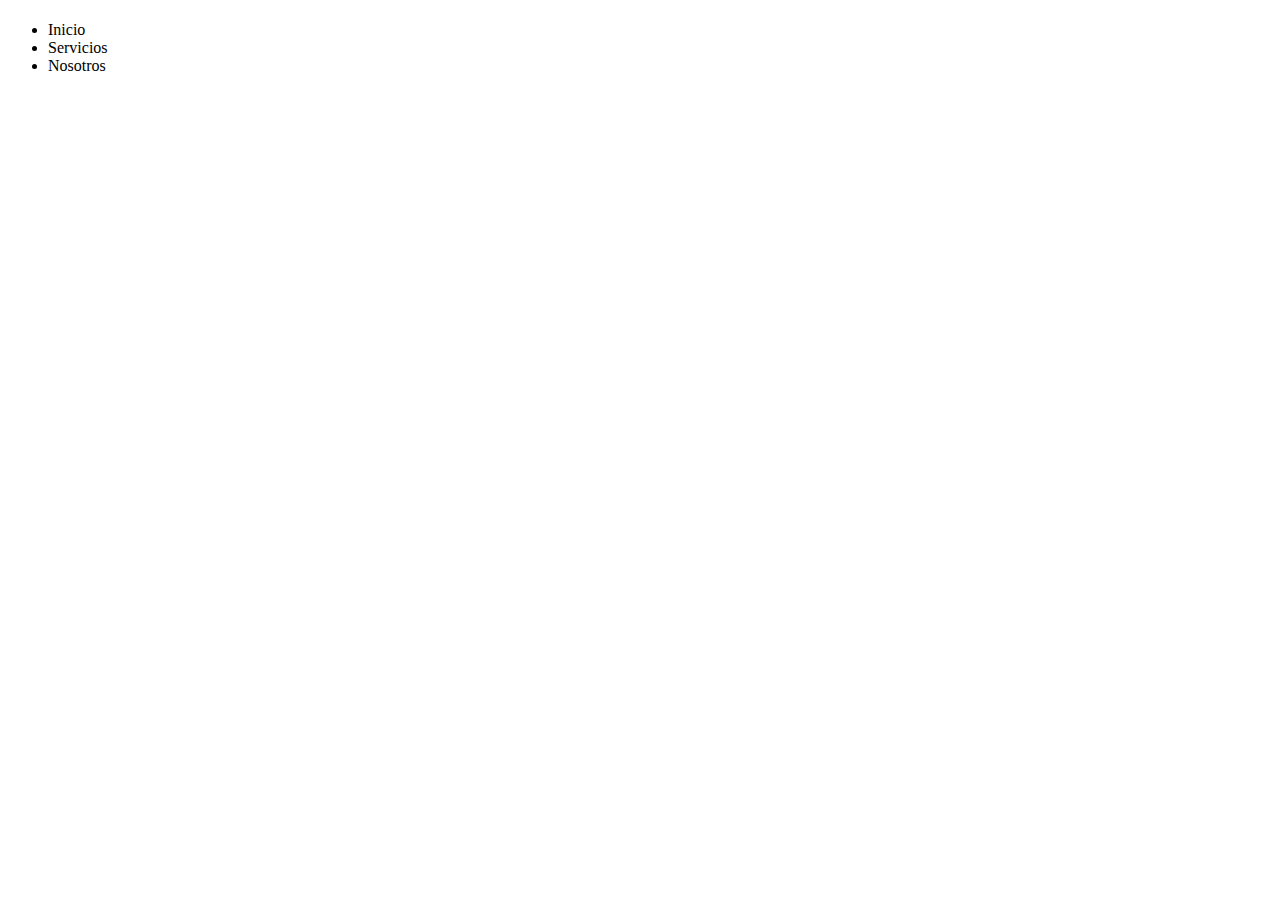
==== index.html @ fa705c72 "first commit" ====
<!DOCTYPE html>
<html lang="en">
<head>
    <meta charset="UTF-8">
    <meta name="viewport" content="width=device-width, initial-scale=1.0">
    <title>Document</title>
</head>
<body>
    <header>
        <!-- Falta Insertar Logo -->
        <h1>  </h1>
        <p>  </p>
    </header>
    <nav>
        <ul>
            <li> Inicio </li>
            <li> Servicios </li>
            <li> Nosotros </li>
        </ul>
    </nav>
</body>
</html>
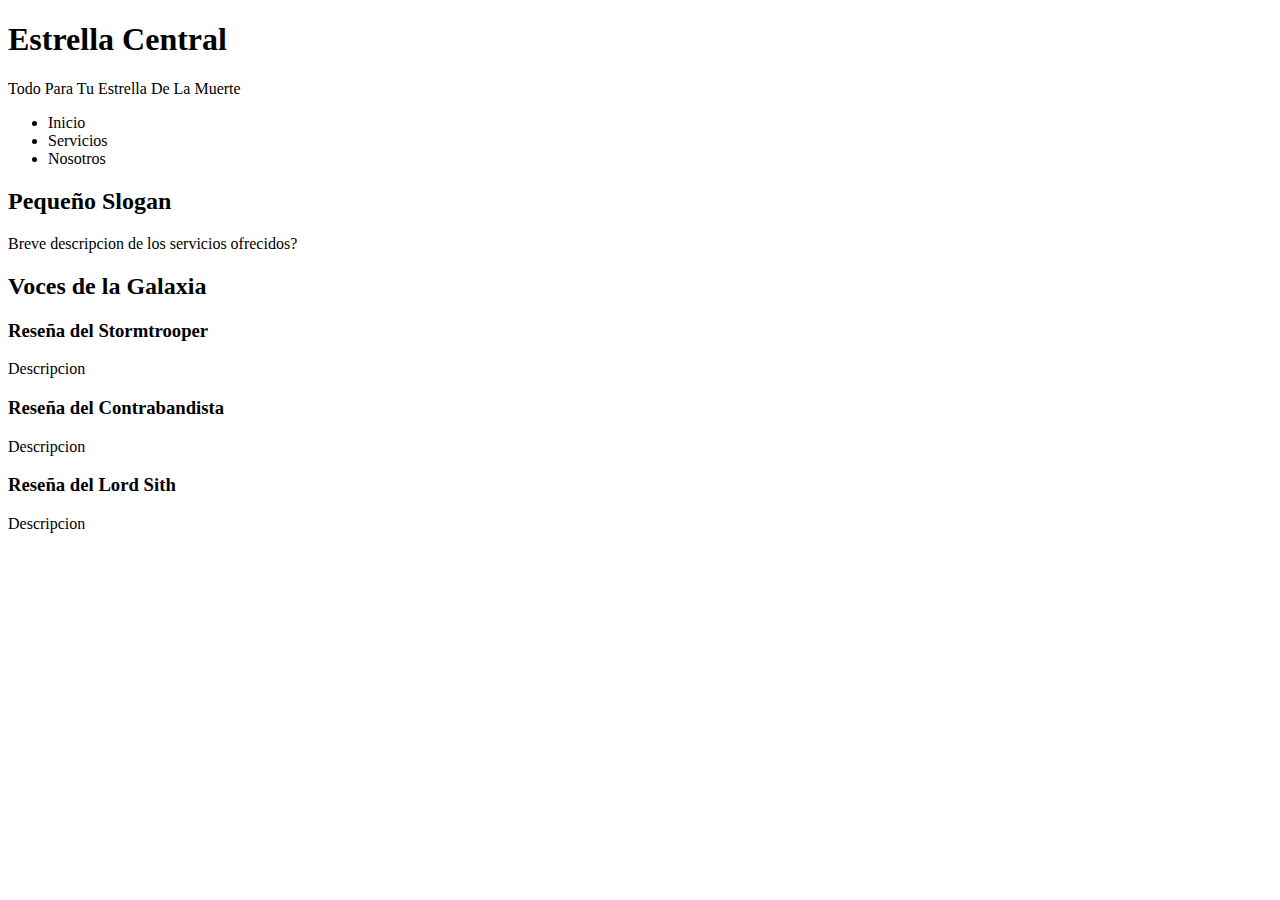
==== commit 4890379c: "finished our basic index.html layout" ====
--- a/index.html
+++ b/index.html
@@ -8,8 +8,8 @@
 <body>
     <header>
         <!-- Falta Insertar Logo -->
-        <h1>  </h1>
-        <p>  </p>
+        <h1> Estrella Central </h1>
+        <p> Todo Para Tu Estrella De La Muerte </p>
     </header>
     <nav>
         <ul>
@@ -18,5 +18,32 @@
             <li> Nosotros </li>
         </ul>
     </nav>
+    <main>
+        <div>
+            <h2> Pequeño Slogan </h2>
+            <p> Breve descripcion de los servicios ofrecidos? </p>
+            <!-- Alguna/s imagenes? -->
+        </div>
+        <div>
+            <h2> Voces de la Galaxia </h2>
+            <div>
+                <div> 
+                    <!-- Imagen Placeholder -->
+                    <h3> Reseña del Stormtrooper </h3>
+                    <p> Descripcion </p>
+                </div>
+                <div> 
+                    <!-- Imagen Placeholder -->
+                    <h3> Reseña del Contrabandista </h3>
+                    <p> Descripcion </p>
+                </div>
+                <div> 
+                    <!-- Imagen Placeholder -->
+                    <h3> Reseña del Lord Sith </h3>
+                    <p> Descripcion </p>
+                </div>
+            </div>
+        </div>
+    </main>
 </body>
 </html>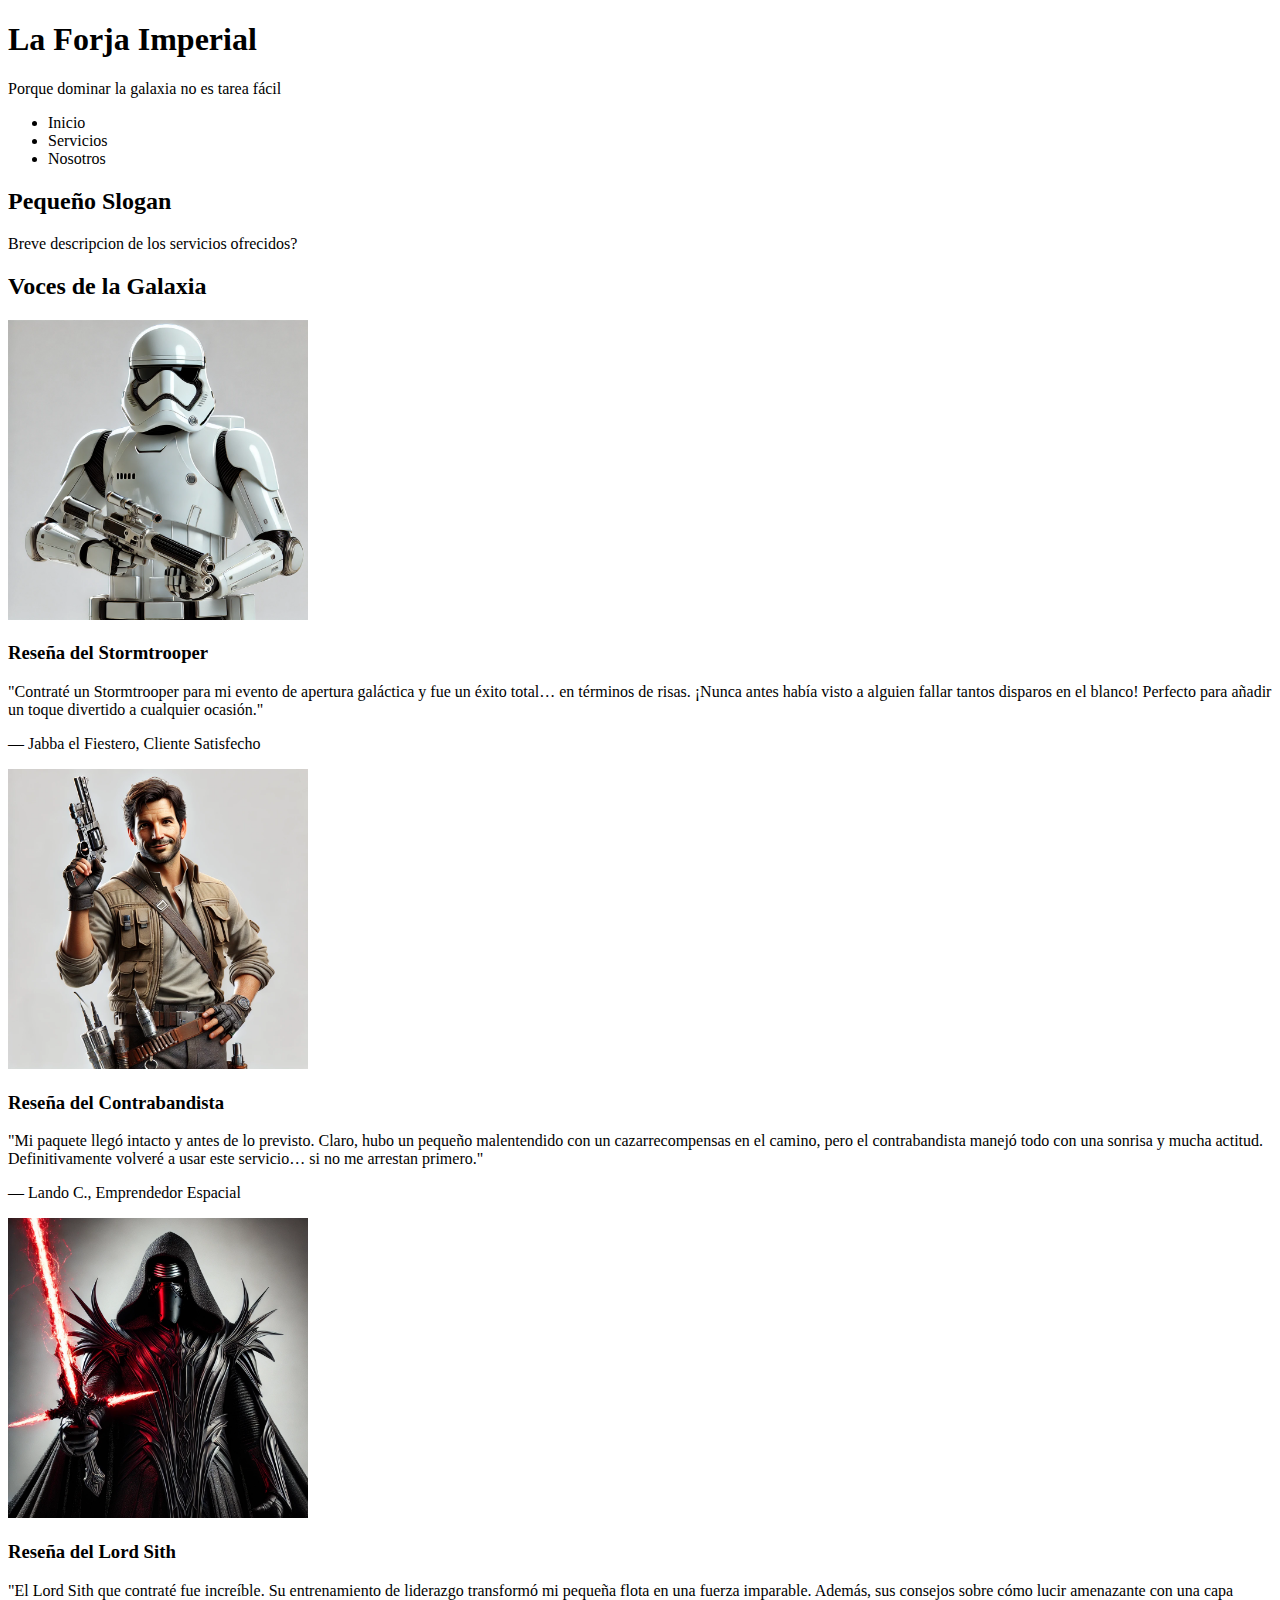
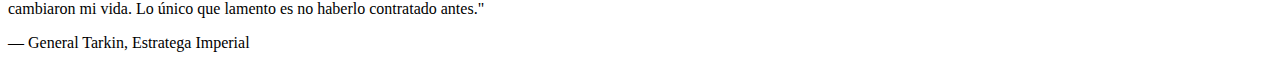
==== commit 51574c54: "created styling css file and linked into index.html" ====
--- a/index.html
+++ b/index.html
@@ -3,13 +3,14 @@
 <head>
     <meta charset="UTF-8">
     <meta name="viewport" content="width=device-width, initial-scale=1.0">
-    <title>Document</title>
+    <link rel="stylesheet" href="public/css/style.css">
+    <title>La Forja Imperial</title>
 </head>
 <body>
     <header>
         <!-- Falta Insertar Logo -->
-        <h1> Estrella Central </h1>
-        <p> Todo Para Tu Estrella De La Muerte </p>
+        <h1> La Forja Imperial </h1>
+        <p> Porque dominar la galaxia no es tarea fácil </p>
     </header>
     <nav>
         <ul>
@@ -28,19 +29,28 @@
             <h2> Voces de la Galaxia </h2>
             <div>
                 <div> 
-                    <!-- Imagen Placeholder -->
+                    <img src="public/images/stormtrooper.webp" alt="retrato de un stormtrooper" id="portraits">
                     <h3> Reseña del Stormtrooper </h3>
-                    <p> Descripcion </p>
+                    <p> "Contraté un Stormtrooper para mi evento de apertura galáctica y fue un éxito total… 
+                        en términos de risas. ¡Nunca antes había visto a alguien fallar tantos disparos en el blanco!
+                        Perfecto para añadir un toque divertido a cualquier ocasión." </p>
+                    <p> — Jabba el Fiestero, Cliente Satisfecho </p>
                 </div>
                 <div> 
-                    <!-- Imagen Placeholder -->
+                    <img src="public/images/smuggler.webp" alt="retrato de un contrabandista" id="portraits">
                     <h3> Reseña del Contrabandista </h3>
-                    <p> Descripcion </p>
+                    <p> "Mi paquete llegó intacto y antes de lo previsto. Claro, hubo un pequeño malentendido 
+                        con un cazarrecompensas en el camino, pero el contrabandista manejó todo con una sonrisa 
+                        y mucha actitud. Definitivamente volveré a usar este servicio… si no me arrestan primero." </p>
+                    <p> — Lando C., Emprendedor Espacial </p>
                 </div>
                 <div> 
-                    <!-- Imagen Placeholder -->
+                    <img src="public/images/lord_sith.webp" alt="retrato de un lord sith" id="portraits">
                     <h3> Reseña del Lord Sith </h3>
-                    <p> Descripcion </p>
+                    <p> "El Lord Sith que contraté fue increíble. Su entrenamiento de liderazgo transformó mi pequeña
+                        flota en una fuerza imparable. Además, sus consejos sobre cómo lucir amenazante con una capa 
+                        cambiaron mi vida. Lo único que lamento es no haberlo contratado antes." </p>
+                    <p> — General Tarkin, Estratega Imperial </p>
                 </div>
             </div>
         </div>
--- a/public/css/style.css
+++ b/public/css/style.css
@@ -0,0 +1,5 @@
+
+img#portraits {
+    width: 300px;
+    height: 300px;
+}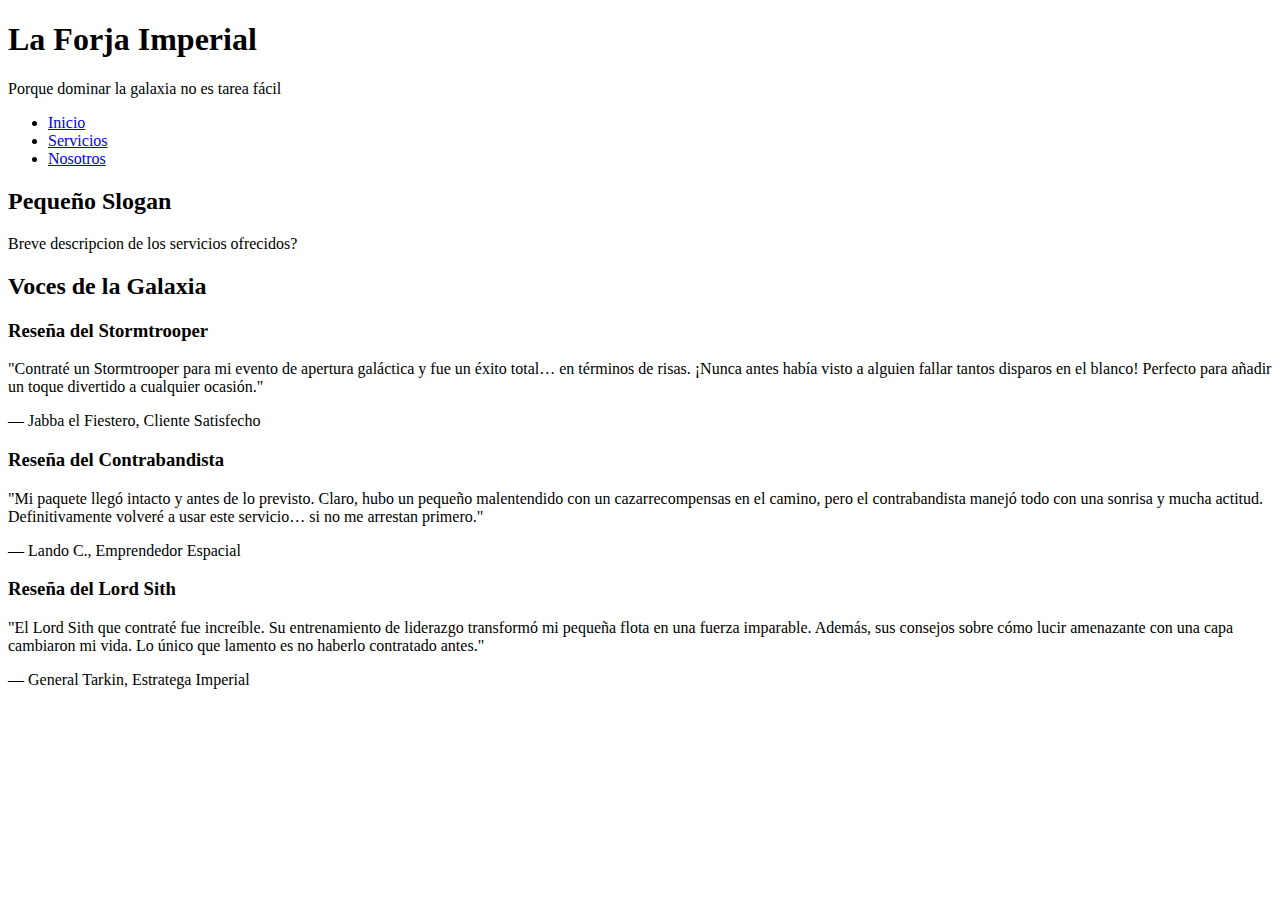
==== commit ddb37b7a: "built the basic services.html and about.html layouts" ====
--- a/index.html
+++ b/index.html
@@ -14,9 +14,9 @@
     </header>
     <nav>
         <ul>
-            <li> Inicio </li>
-            <li> Servicios </li>
-            <li> Nosotros </li>
+            <li><a href="index.html"> Inicio </a></li>
+            <li><a href="services.html"> Servicios </a></li>
+            <li><a href="about.html"> Nosotros </a></li>
         </ul>
     </nav>
     <main>
@@ -29,7 +29,7 @@
             <h2> Voces de la Galaxia </h2>
             <div>
                 <div> 
-                    <img src="public/images/stormtrooper.webp" alt="retrato de un stormtrooper" id="portraits">
+                    <!-- <img src="public/images/stormtrooper.webp" alt="retrato de un stormtrooper" id="portraits"> -->
                     <h3> Reseña del Stormtrooper </h3>
                     <p> "Contraté un Stormtrooper para mi evento de apertura galáctica y fue un éxito total… 
                         en términos de risas. ¡Nunca antes había visto a alguien fallar tantos disparos en el blanco!
@@ -37,7 +37,7 @@
                     <p> — Jabba el Fiestero, Cliente Satisfecho </p>
                 </div>
                 <div> 
-                    <img src="public/images/smuggler.webp" alt="retrato de un contrabandista" id="portraits">
+                    <!-- <img src="public/images/smuggler.webp" alt="retrato de un contrabandista" id="portraits"> -->
                     <h3> Reseña del Contrabandista </h3>
                     <p> "Mi paquete llegó intacto y antes de lo previsto. Claro, hubo un pequeño malentendido 
                         con un cazarrecompensas en el camino, pero el contrabandista manejó todo con una sonrisa 
@@ -45,7 +45,7 @@
                     <p> — Lando C., Emprendedor Espacial </p>
                 </div>
                 <div> 
-                    <img src="public/images/lord_sith.webp" alt="retrato de un lord sith" id="portraits">
+                    <!-- <img src="public/images/lord_sith.webp" alt="retrato de un lord sith" id="portraits"> -->
                     <h3> Reseña del Lord Sith </h3>
                     <p> "El Lord Sith que contraté fue increíble. Su entrenamiento de liderazgo transformó mi pequeña
                         flota en una fuerza imparable. Además, sus consejos sobre cómo lucir amenazante con una capa 
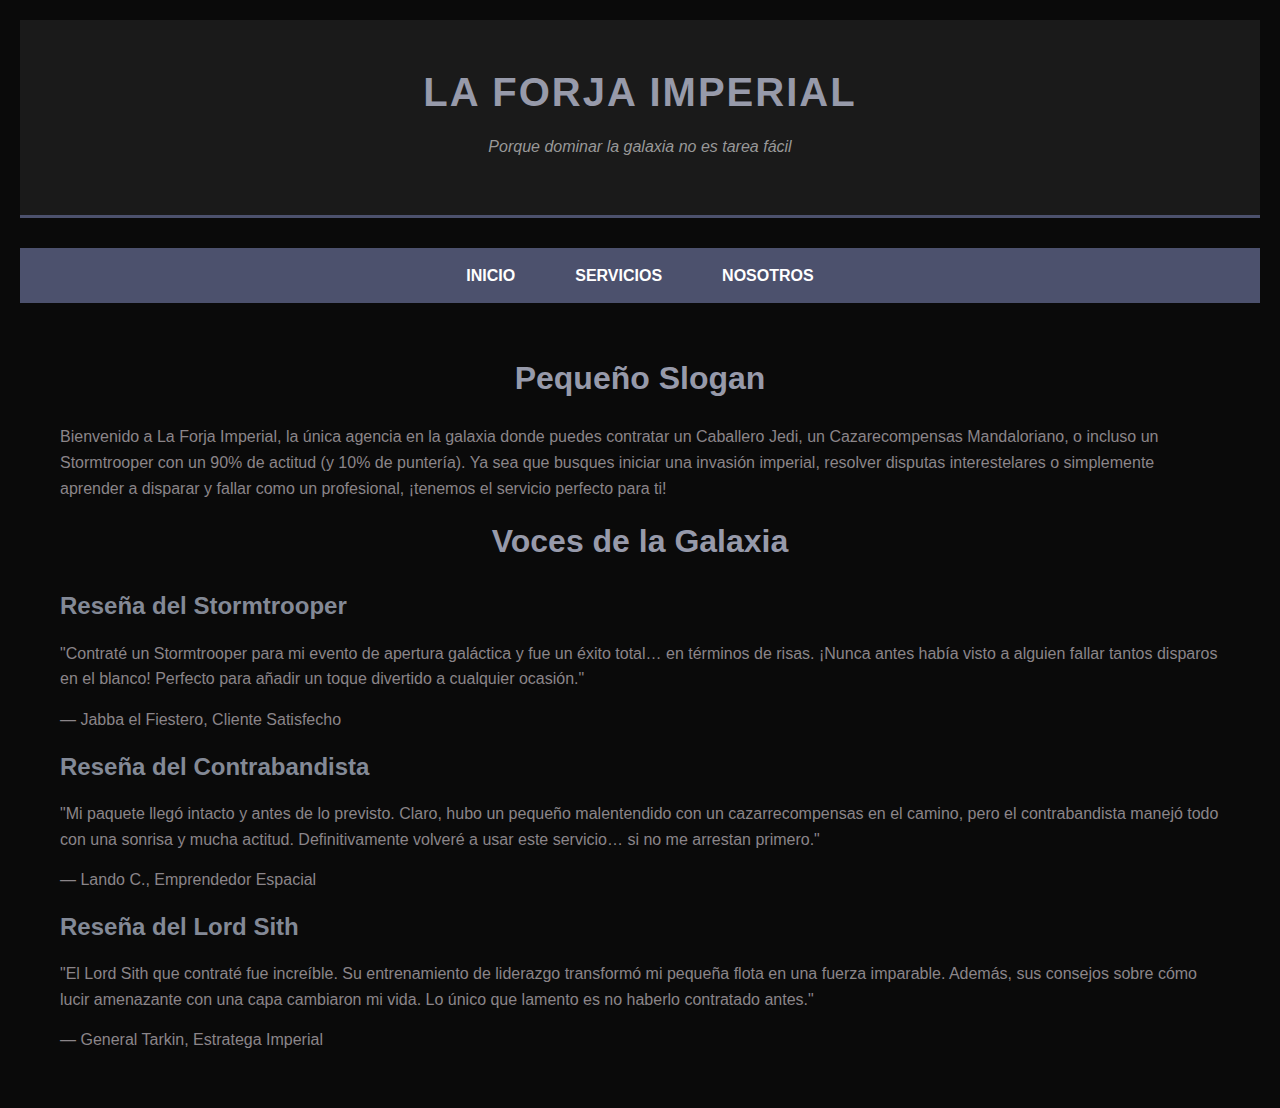
==== commit 8b7c23da: "modified current CSS styling" ====
--- a/index.html
+++ b/index.html
@@ -22,7 +22,10 @@
     <main>
         <div>
             <h2> Pequeño Slogan </h2>
-            <p> Breve descripcion de los servicios ofrecidos? </p>
+            <p> Bienvenido a La Forja Imperial, la única agencia en la galaxia donde puedes contratar un Caballero Jedi, 
+                un Cazarecompensas Mandaloriano, o incluso un Stormtrooper con un 90% de actitud (y 10% de puntería). 
+                Ya sea que busques iniciar una invasión imperial, resolver disputas interestelares o simplemente 
+                aprender a disparar y fallar como un profesional, ¡tenemos el servicio perfecto para ti! </p>
             <!-- Alguna/s imagenes? -->
         </div>
         <div>
--- a/public/css/style.css
+++ b/public/css/style.css
@@ -1,5 +1,156 @@
+/* Base styles and variables */
+:root {
+    --primary: #4c516d;
+    --secondary: #838996;
+    --accent: #979aaa;
+    --text-primary: #8b8589;
+    --text-secondary: #989898;
+    --background: #0a0a0a;
+    --container-bg: #1a1a1a;
+}
 
-img#portraits {
+/* Reset and base styles */
+* {
+    margin: 0;
+    padding: 0;
+    box-sizing: border-box;
+}
+
+body {
+    font-family: 'Arial', sans-serif;
+    background-color: var(--background);
+    color: var(--text-primary);
+    line-height: 1.6;
+    padding: 20px;
+}
+
+/* Header styles */
+header {
+    text-align: center;
+    padding: 40px 0;
+    background-color: var(--container-bg);
+    border-bottom: 3px solid var(--primary);
+    margin-bottom: 30px;
+}
+
+header h1 {
+    color: var(--accent);
+    font-size: 2.5em;
+    margin-bottom: 10px;
+    text-transform: uppercase;
+    letter-spacing: 2px;
+}
+
+header p {
+    color: var(--text-secondary);
+    font-style: italic;
+}
+
+/* Navigation styles */
+nav {
+    background-color: var(--primary);
+    padding: 15px 0;
+    margin-bottom: 30px;
+}
+
+nav ul {
+    list-style: none;
+    display: flex;
+    justify-content: center;
+    gap: 30px;
+}
+
+nav ul li a {
+    color: white;
+    text-decoration: none;
+    font-weight: bold;
+    text-transform: uppercase;
+    padding: 5px 15px;
+    transition: color 0.3s ease;
+}
+
+nav ul li a:hover {
+    color: var(--accent);
+}
+
+/* Main content styles */
+main {
+    max-width: 1200px;
+    margin: 0 auto;
+    padding: 20px;
+}
+
+h2 {
+    color: var(--accent);
+    font-size: 2em;
+    margin-bottom: 20px;
+    text-align: center;
+}
+
+h3 {
+    color: var(--secondary);
+    font-size: 1.5em;
+    margin: 15px 0;
+}
+
+p {
+    margin-bottom: 15px;
+    color: var(--text-primary);
+}
+
+/* Services grid */
+section {
+    display: grid;
+    grid-template-columns: repeat(auto-fit, minmax(250px, 1fr));
+    gap: 30px;
+    padding: 20px 0;
+}
+
+section > div {
+    background-color: var(--container-bg);
+    padding: 20px;
+    border-radius: 8px;
+    border: 1px solid var(--primary);
+    transition: transform 0.3s ease;
+}
+
+section > div:hover {
+    transform: translateY(-5px);
+}
+
+/* Reviews section */
+.reviews {
+    display: grid;
+    grid-template-columns: repeat(auto-fit, minmax(300px, 1fr));
+    gap: 30px;
+    margin-top: 40px;
+}
+
+/* Images */
+#portraits {
     width: 300px;
     height: 300px;
+    border-radius: 4px;
+    margin-bottom: 15px;
+    object-fit: cover; /* This ensures images maintain their aspect ratio */
+    display: block; /* This centers the image if its container is wider */
+    margin-left: auto;
+    margin-right: auto;
+}
+
+/* Responsive design */
+@media (max-width: 768px) {
+    nav ul {
+        flex-direction: column;
+        align-items: center;
+        gap: 15px;
+    }
+
+    header h1 {
+        font-size: 2em;
+    }
+
+    section {
+        grid-template-columns: 1fr;
+    }
 }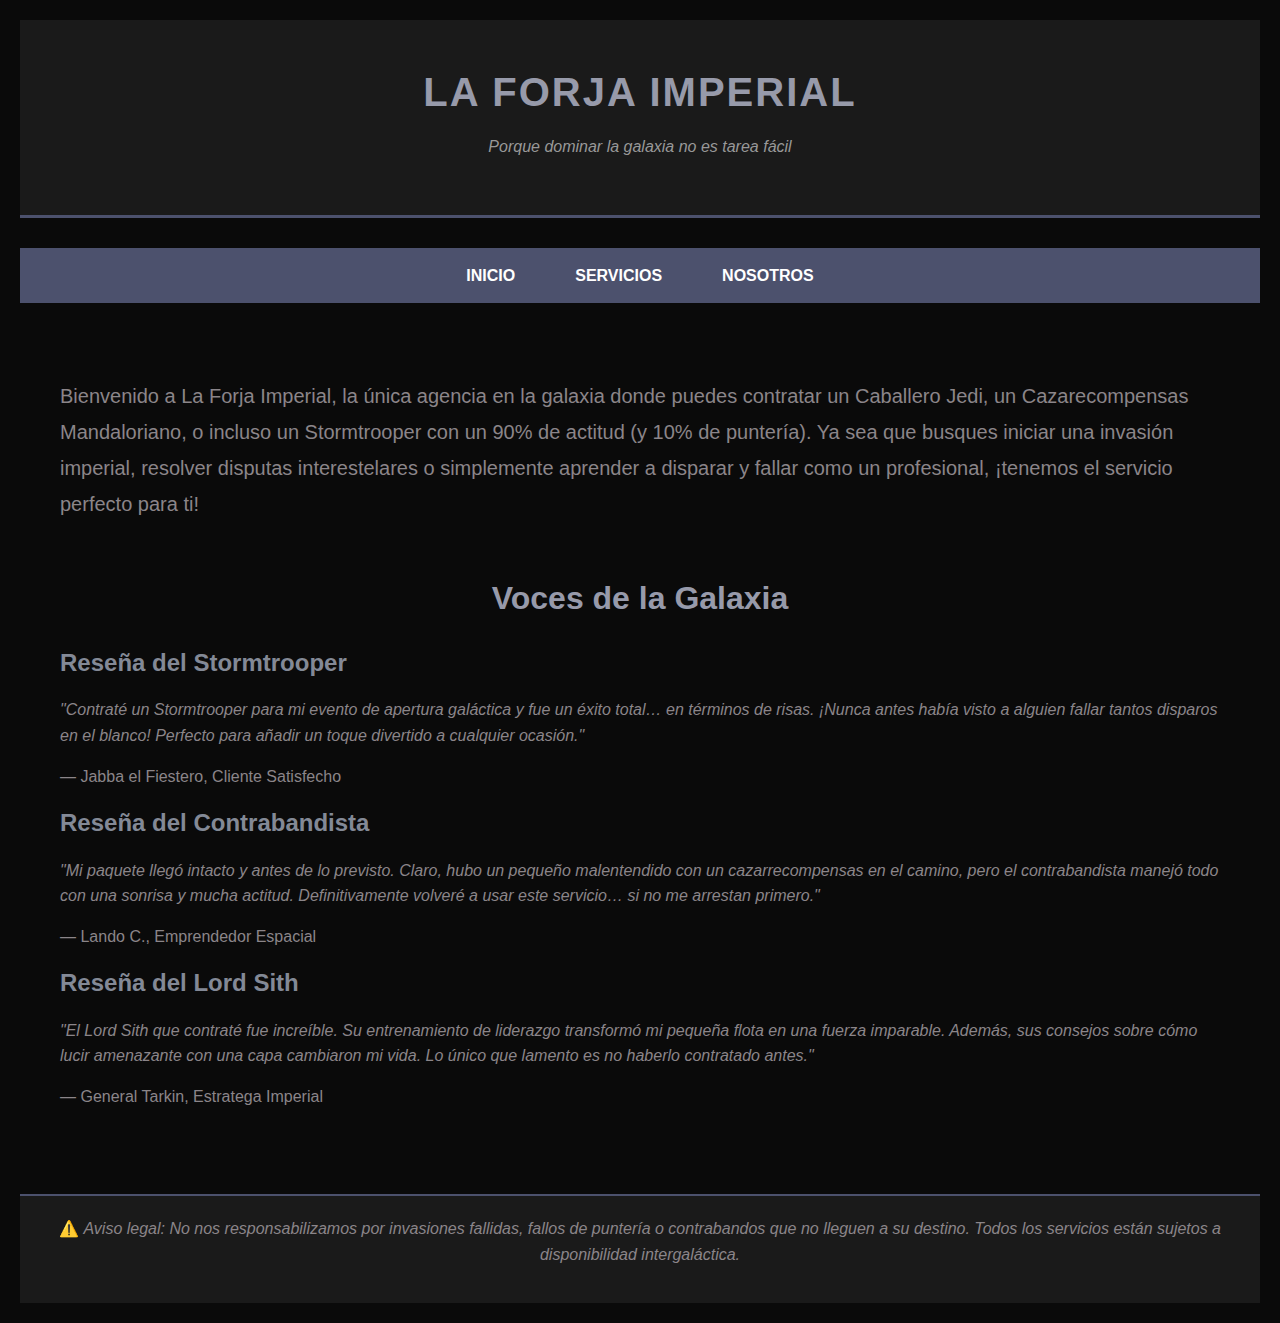
==== commit 2fb0c238: "added footer tag in html views" ====
--- a/index.html
+++ b/index.html
@@ -21,20 +21,20 @@
     </nav>
     <main>
         <div>
-            <h2> Pequeño Slogan </h2>
-            <p> Bienvenido a La Forja Imperial, la única agencia en la galaxia donde puedes contratar un Caballero Jedi, 
+            <p class="main-intro"> Bienvenido a La Forja Imperial, la única agencia en la galaxia donde puedes contratar un Caballero Jedi, 
                 un Cazarecompensas Mandaloriano, o incluso un Stormtrooper con un 90% de actitud (y 10% de puntería). 
                 Ya sea que busques iniciar una invasión imperial, resolver disputas interestelares o simplemente 
                 aprender a disparar y fallar como un profesional, ¡tenemos el servicio perfecto para ti! </p>
             <!-- Alguna/s imagenes? -->
         </div>
+        <br>
         <div>
             <h2> Voces de la Galaxia </h2>
             <div>
                 <div> 
                     <!-- <img src="public/images/stormtrooper.webp" alt="retrato de un stormtrooper" id="portraits"> -->
                     <h3> Reseña del Stormtrooper </h3>
-                    <p> "Contraté un Stormtrooper para mi evento de apertura galáctica y fue un éxito total… 
+                    <p class="review-text"> "Contraté un Stormtrooper para mi evento de apertura galáctica y fue un éxito total… 
                         en términos de risas. ¡Nunca antes había visto a alguien fallar tantos disparos en el blanco!
                         Perfecto para añadir un toque divertido a cualquier ocasión." </p>
                     <p> — Jabba el Fiestero, Cliente Satisfecho </p>
@@ -42,7 +42,7 @@
                 <div> 
                     <!-- <img src="public/images/smuggler.webp" alt="retrato de un contrabandista" id="portraits"> -->
                     <h3> Reseña del Contrabandista </h3>
-                    <p> "Mi paquete llegó intacto y antes de lo previsto. Claro, hubo un pequeño malentendido 
+                    <p class="review-text"> "Mi paquete llegó intacto y antes de lo previsto. Claro, hubo un pequeño malentendido 
                         con un cazarrecompensas en el camino, pero el contrabandista manejó todo con una sonrisa 
                         y mucha actitud. Definitivamente volveré a usar este servicio… si no me arrestan primero." </p>
                     <p> — Lando C., Emprendedor Espacial </p>
@@ -50,7 +50,7 @@
                 <div> 
                     <!-- <img src="public/images/lord_sith.webp" alt="retrato de un lord sith" id="portraits"> -->
                     <h3> Reseña del Lord Sith </h3>
-                    <p> "El Lord Sith que contraté fue increíble. Su entrenamiento de liderazgo transformó mi pequeña
+                    <p class="review-text"> "El Lord Sith que contraté fue increíble. Su entrenamiento de liderazgo transformó mi pequeña
                         flota en una fuerza imparable. Además, sus consejos sobre cómo lucir amenazante con una capa 
                         cambiaron mi vida. Lo único que lamento es no haberlo contratado antes." </p>
                     <p> — General Tarkin, Estratega Imperial </p>
@@ -58,5 +58,8 @@
             </div>
         </div>
     </main>
+    <footer>
+        <p>⚠️ <em>Aviso legal: No nos responsabilizamos por invasiones fallidas, fallos de puntería o contrabandos que no lleguen a su destino. Todos los servicios están sujetos a disponibilidad intergaláctica.</em></p>
+    </footer>
 </body>
 </html>--- a/public/css/style.css
+++ b/public/css/style.css
@@ -73,7 +73,29 @@
     color: var(--accent);
 }
 
+/* Reviews styles */
+.review-text {
+    font-style: italic;
+    color: var(--text-primary);
+    margin-bottom: 15px;
+}
+
+/* Footer styles */
+footer {
+    margin-top: 50px;
+    padding: 20px;
+    background-color: var(--container-bg);
+    border-top: 2px solid var(--primary);
+    text-align: center;
+}
+
 /* Main content styles */
+.main-intro {
+    font-size: 1.25em;
+    line-height: 1.8;
+    margin: 25px 0;
+}
+
 main {
     max-width: 1200px;
     margin: 0 auto;
@@ -101,9 +123,11 @@
 /* Services grid */
 section {
     display: grid;
-    grid-template-columns: repeat(auto-fit, minmax(250px, 1fr));
+    grid-template-columns: repeat(auto-fit, minmax(300px, 1fr));
     gap: 30px;
     padding: 20px 0;
+    max-width: 1200px;
+    margin: 0 auto;
 }
 
 section > div {
@@ -128,12 +152,14 @@
 
 /* Images */
 #portraits {
-    width: 300px;
-    height: 300px;
+    width: 100%;
+    max-width: 300px;
+    height: auto;
+    aspect-ratio: 1 / 1;
     border-radius: 4px;
     margin-bottom: 15px;
-    object-fit: cover; /* This ensures images maintain their aspect ratio */
-    display: block; /* This centers the image if its container is wider */
+    object-fit: cover;
+    display: block;
     margin-left: auto;
     margin-right: auto;
 }
